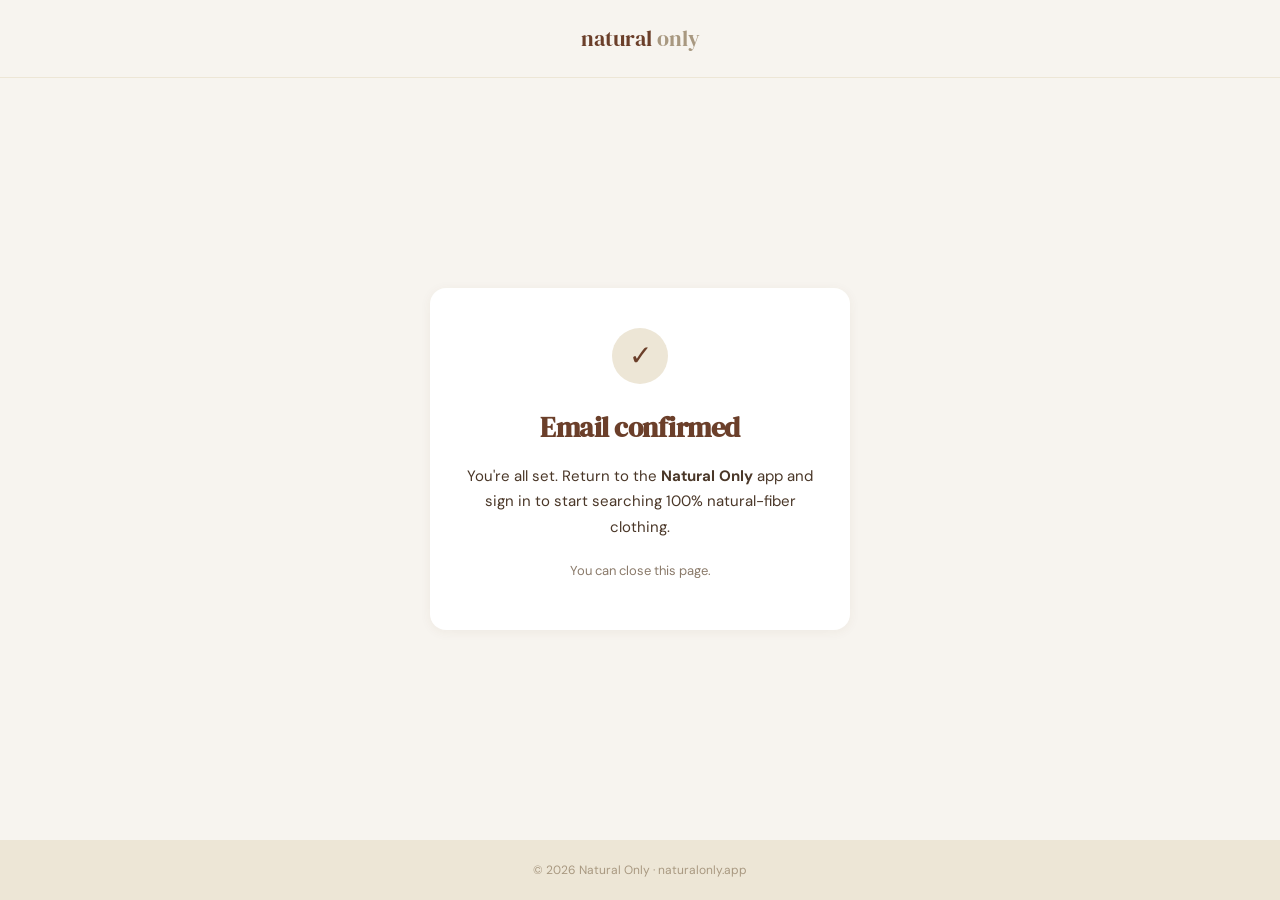
==== confirmed.html @ 0ec0ef08 "Add files via upload" ====
<!DOCTYPE html>
<html lang="en">
<head>
  <meta charset="UTF-8" />
  <meta name="viewport" content="width=device-width, initial-scale=1.0" />
  <title>Email Confirmed — Natural Only</title>
  <meta name="description" content="Your Natural Only email is confirmed." />
  <meta name="robots" content="noindex" />
  <link rel="preconnect" href="https://fonts.googleapis.com" />
  <link rel="preconnect" href="https://fonts.gstatic.com" crossorigin />
  <link href="https://fonts.googleapis.com/css2?family=DM+Serif+Display&family=DM+Sans:wght@300;400;500&display=swap" rel="stylesheet" />
  <style>
    *, *::before, *::after { box-sizing: border-box; margin: 0; padding: 0; }
    :root {
      --bg: #F7F4EF;
      --cream: #EDE6D6;
      --brown: #6B3F2A;
      --taupe: #A89880;
      --text: #4a3728;
      --light: #8a7a6a;
    }
    html, body { height: 100%; }
    body {
      background: var(--bg);
      color: var(--text);
      font-family: 'DM Sans', sans-serif;
      font-size: 16px;
      line-height: 1.7;
      display: flex;
      flex-direction: column;
    }
    nav {
      padding: 1.25rem 2rem;
      border-bottom: 1px solid var(--cream);
      display: flex;
      align-items: center;
      justify-content: center;
    }
    .wordmark { font-family: 'DM Serif Display', serif; font-size: 22px; text-decoration: none; }
    .wordmark .natural { color: var(--brown); }
    .wordmark .only { color: var(--taupe); }
    main {
      flex: 1;
      display: flex;
      align-items: center;
      justify-content: center;
      padding: 2rem 1.5rem;
    }
    .card {
      max-width: 420px;
      width: 100%;
      background: #ffffff;
      border-radius: 16px;
      padding: 2.5rem 2rem;
      text-align: center;
      box-shadow: 0 2px 12px rgba(107, 63, 42, 0.06);
    }
    .check {
      width: 56px;
      height: 56px;
      border-radius: 50%;
      background: var(--cream);
      color: var(--brown);
      font-size: 28px;
      line-height: 56px;
      margin: 0 auto 1.25rem;
    }
    h1 {
      font-family: 'DM Serif Display', serif;
      font-size: 28px;
      color: var(--brown);
      margin-bottom: 0.75rem;
      letter-spacing: -0.5px;
    }
    p { font-size: 15px; color: var(--text); margin-bottom: 0.5rem; }
    .hint { font-size: 13px; color: var(--light); margin-top: 1.25rem; }
    footer { background: var(--cream); padding: 1.25rem 2rem; text-align: center; }
    .footer-copy { font-size: 12px; color: var(--taupe); }
  </style>
</head>
<body>
  <nav>
    <a href="/" class="wordmark"><span class="natural">natural</span> <span class="only">only</span></a>
  </nav>

  <main>
    <div class="card">
      <div class="check">✓</div>
      <h1>Email confirmed</h1>
      <p>You're all set. Return to the <strong>Natural Only</strong> app and sign in to start searching 100% natural-fiber clothing.</p>
      <p class="hint">You can close this page.</p>
    </div>
  </main>

  <footer>
    <div class="footer-copy">© 2026 Natural Only · naturalonly.app</div>
  </footer>
</body>
</html>
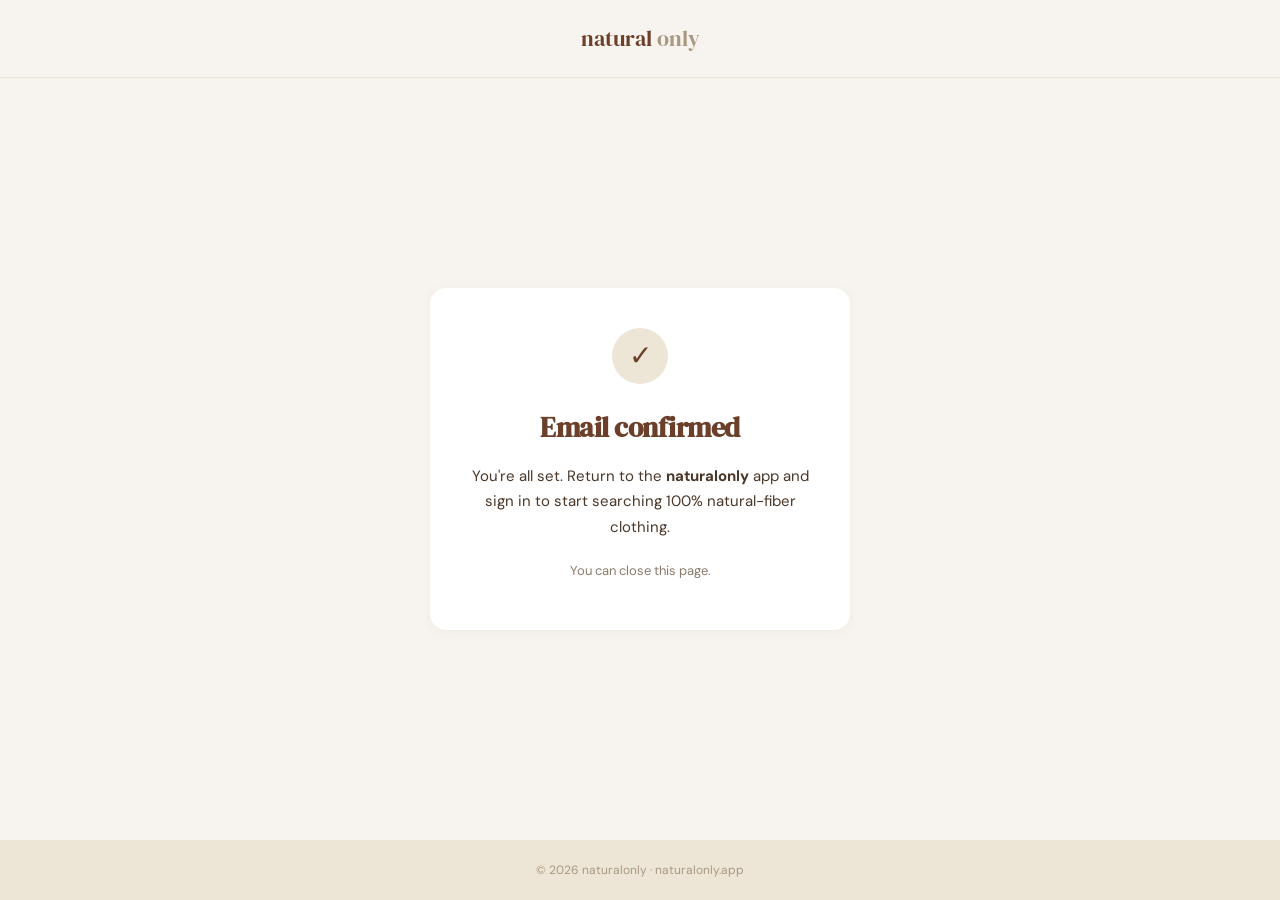
==== commit 21255d35: "Add files via upload" ====
--- a/confirmed.html
+++ b/confirmed.html
@@ -3,8 +3,8 @@
 <head>
   <meta charset="UTF-8" />
   <meta name="viewport" content="width=device-width, initial-scale=1.0" />
-  <title>Email Confirmed — Natural Only</title>
-  <meta name="description" content="Your Natural Only email is confirmed." />
+  <title>Email Confirmed — naturalonly</title>
+  <meta name="description" content="Your naturalonly email is confirmed." />
   <meta name="robots" content="noindex" />
   <link rel="preconnect" href="https://fonts.googleapis.com" />
   <link rel="preconnect" href="https://fonts.gstatic.com" crossorigin />
@@ -87,13 +87,13 @@
     <div class="card">
       <div class="check">✓</div>
       <h1>Email confirmed</h1>
-      <p>You're all set. Return to the <strong>Natural Only</strong> app and sign in to start searching 100% natural-fiber clothing.</p>
+      <p>You're all set. Return to the <strong>naturalonly</strong> app and sign in to start searching 100% natural-fiber clothing.</p>
       <p class="hint">You can close this page.</p>
     </div>
   </main>
 
   <footer>
-    <div class="footer-copy">© 2026 Natural Only · naturalonly.app</div>
+    <div class="footer-copy">© 2026 naturalonly · naturalonly.app</div>
   </footer>
 </body>
 </html>
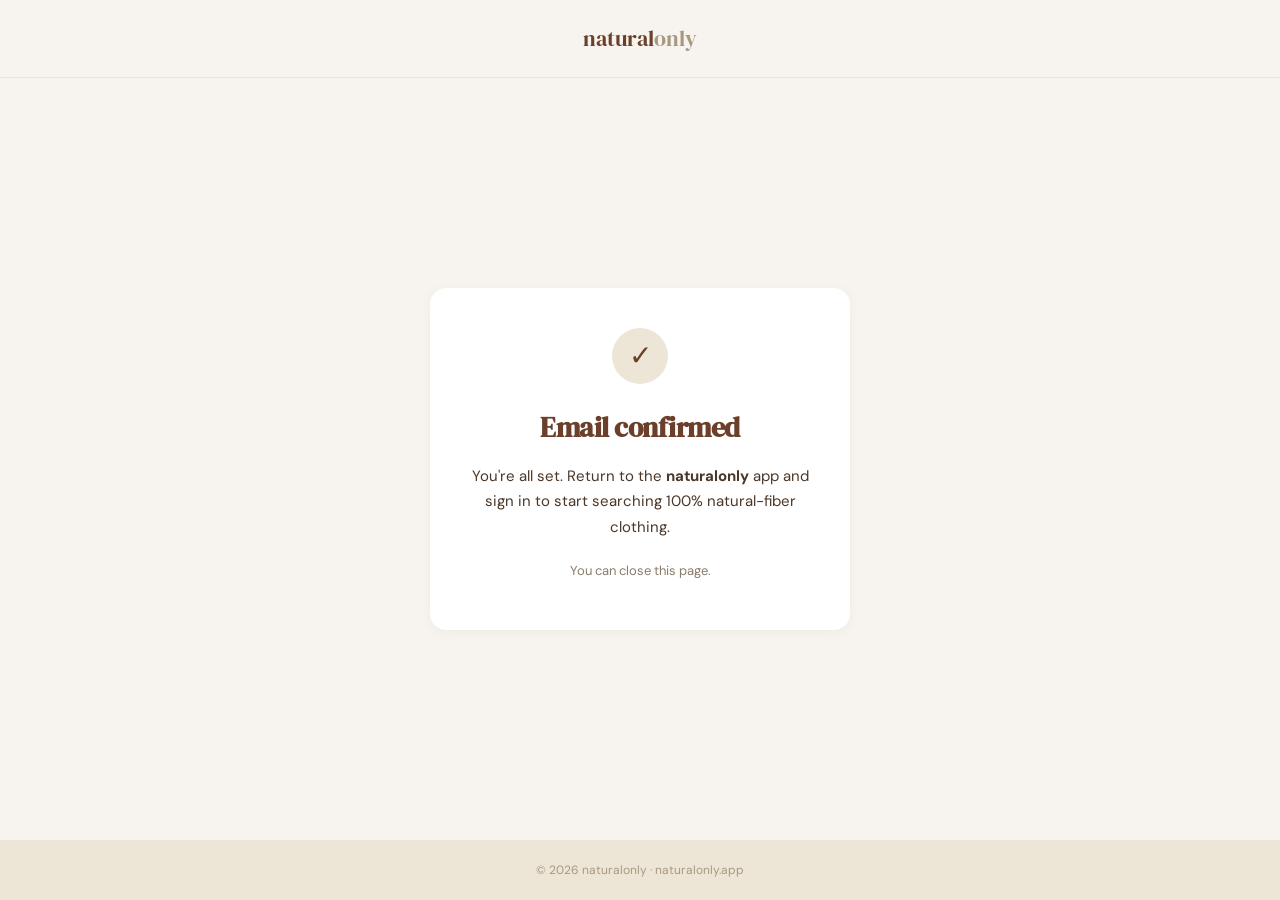
==== commit 84ec1adc: "Add files via upload" ====
--- a/confirmed.html
+++ b/confirmed.html
@@ -80,7 +80,7 @@
 </head>
 <body>
   <nav>
-    <a href="/" class="wordmark"><span class="natural">natural</span> <span class="only">only</span></a>
+    <a href="/" class="wordmark"><span class="natural">natural</span><span class="only">only</span></a>
   </nav>
 
   <main>
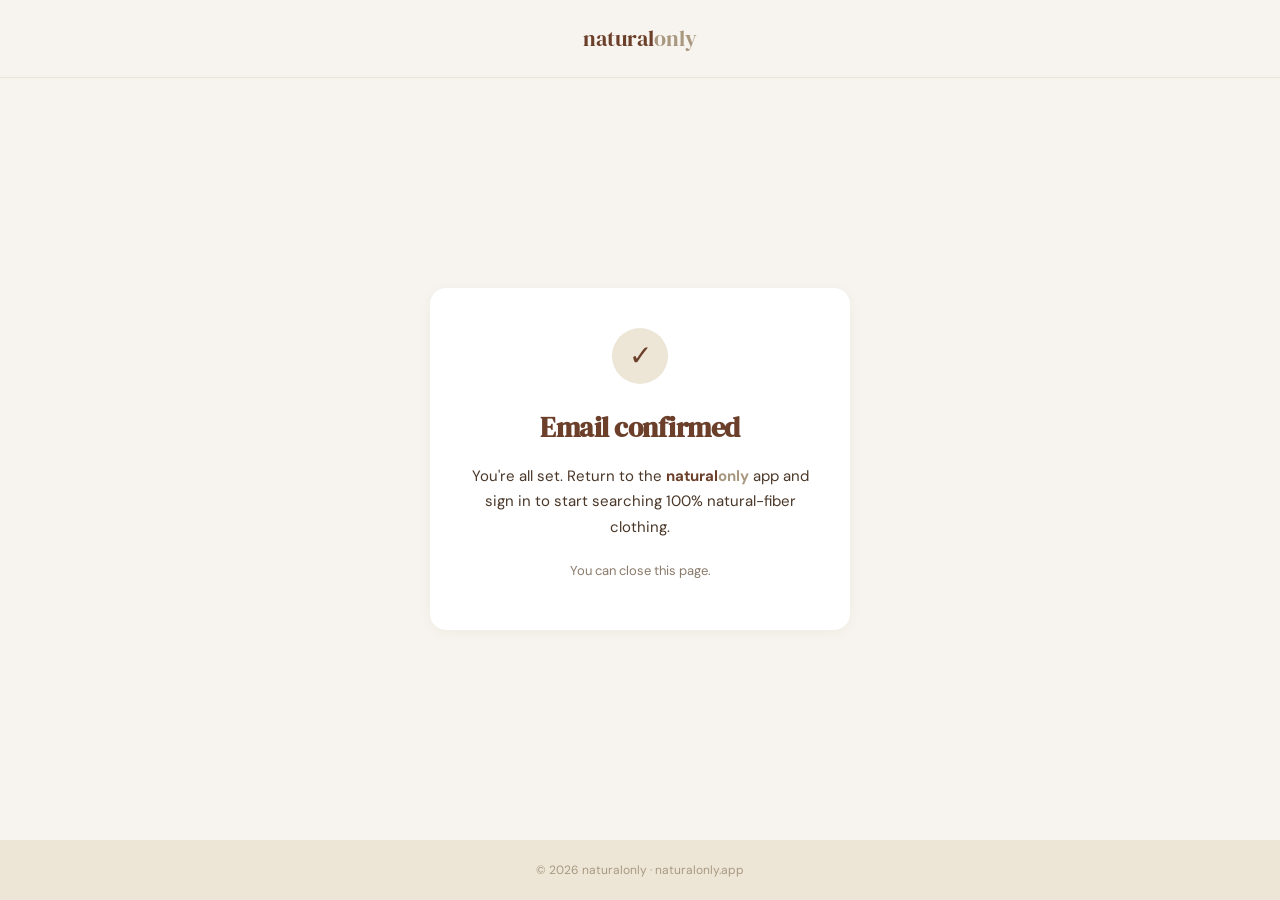
==== commit 6bbbddd9: "Add files via upload" ====
--- a/confirmed.html
+++ b/confirmed.html
@@ -87,7 +87,7 @@
     <div class="card">
       <div class="check">✓</div>
       <h1>Email confirmed</h1>
-      <p>You're all set. Return to the <strong>naturalonly</strong> app and sign in to start searching 100% natural-fiber clothing.</p>
+      <p>You're all set. Return to the <strong><span style="color:#6B3F2A;">natural</span><span style="color:#A89880;">only</span></strong> app and sign in to start searching 100% natural-fiber clothing.</p>
       <p class="hint">You can close this page.</p>
     </div>
   </main>
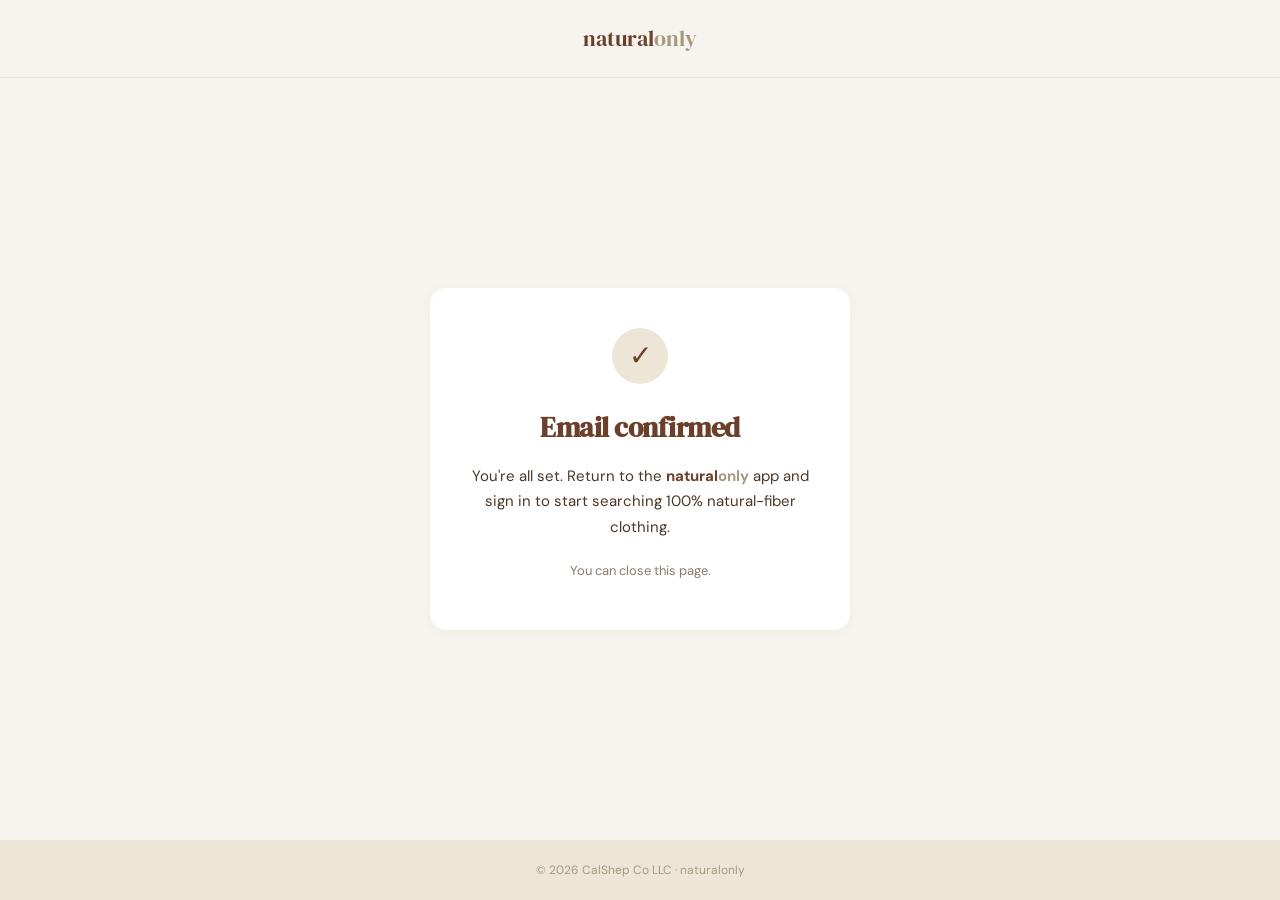
==== commit 06a05095: "Footer: © 2026 CalShep Co LLC · naturalonly Replaces the existing copyright line on index, terms, pr" ====
--- a/confirmed.html
+++ b/confirmed.html
@@ -93,7 +93,7 @@
   </main>
 
   <footer>
-    <div class="footer-copy">© 2026 naturalonly · naturalonly.app</div>
+    <div class="footer-copy">© 2026 CalShep Co LLC · naturalonly</div>
   </footer>
 </body>
 </html>
